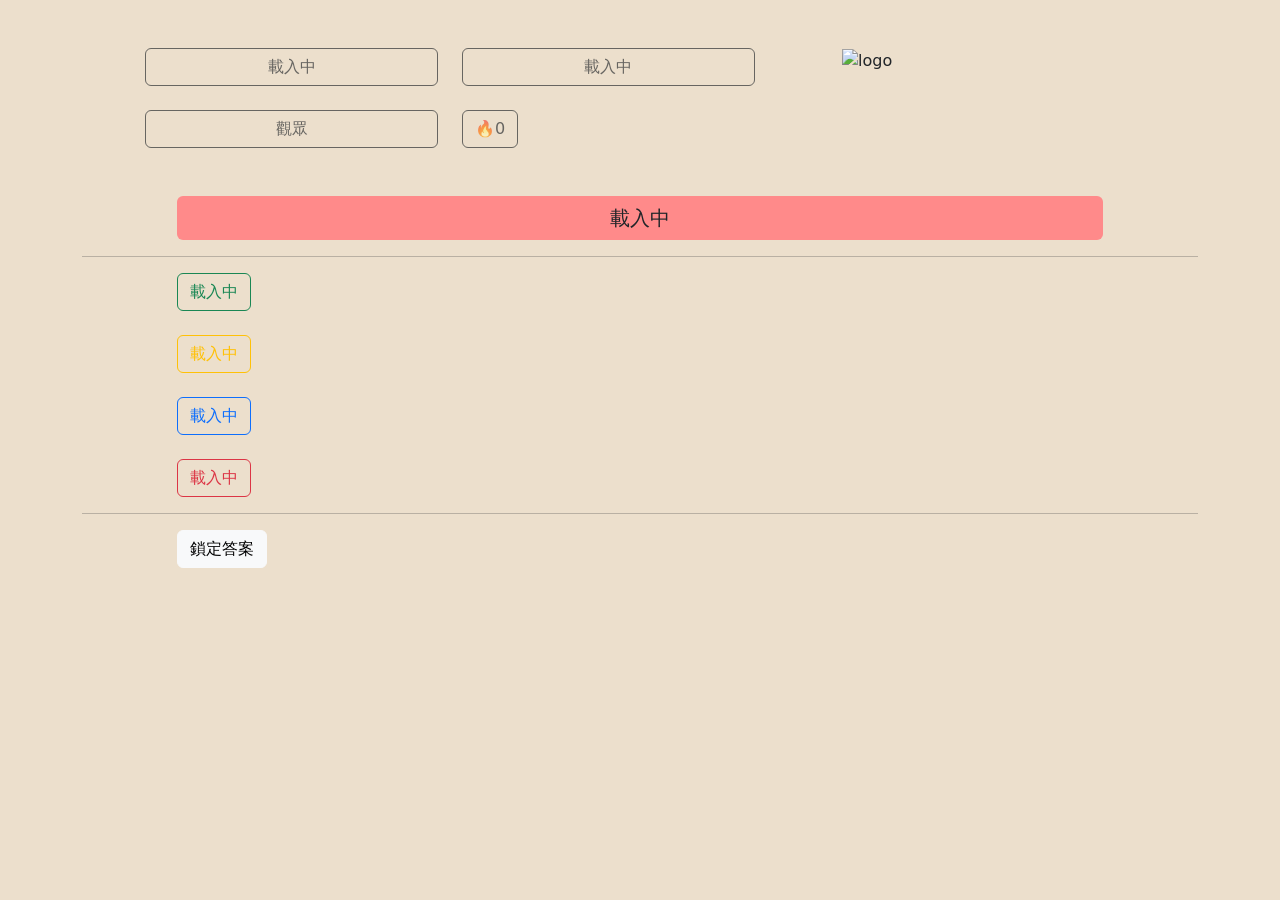
==== public/player-joystick.html @ 0f293c87 "first import from base project animated-spoon" ====
<!DOCTYPE html>
<html>
  <head>
    <meta charset="utf-8">
    <meta name="viewport" content="width=device-width, initial-scale=1">
    <title>Welcome to Firebase Hosting</title>
    <link href="https://cdn.jsdelivr.net/npm/bootstrap@5.3.3/dist/css/bootstrap.min.css" rel="stylesheet" integrity="sha384-QWTKZyjpPEjISv5WaRU9OFeRpok6YctnYmDr5pNlyT2bRjXh0JMhjY6hW+ALEwIH" crossorigin="anonymous">
    
    <!-- update the version number as needed -->
    <script defer src="/__/firebase/10.14.0/firebase-app-compat.js"></script>
    <!-- include only the Firebase features as you need -->
    <script defer src="/__/firebase/10.14.0/firebase-auth-compat.js"></script>
    <!-- <script defer src="/__/firebase/10.14.0/firebase-database-compat.js"></script> -->
    <script defer src="/__/firebase/10.14.0/firebase-firestore-compat.js"></script>
    <!-- <script defer src="/__/firebase/10.14.0/firebase-functions-compat.js"></script> -->
    <!-- <script defer src="/__/firebase/10.14.0/firebase-messaging-compat.js"></script> -->
    <!-- <script defer src="/__/firebase/10.14.0/firebase-storage-compat.js"></script> -->
    <!-- <script defer src="/__/firebase/10.14.0/firebase-analytics-compat.js"></script> -->
    <!-- <script defer src="/__/firebase/10.14.0/firebase-remote-config-compat.js"></script> -->
    <!-- <script defer src="/__/firebase/10.14.0/firebase-performance-compat.js"></script> -->
    <!-- 
      initialize the SDK after all desired features are loaded, set useEmulator to false
      to avoid connecting the SDK to running emulators.
    -->
    <script defer src="/__/firebase/init.js?useEmulator=true"></script>

    <style>
      body {
        background-color: #ECDFCC;
      }

      .logo {
        width: 120px;
        height: 120px;
      }

      .btn-meta {
        font-size: 1em;
        width: 100%;
      }

      .btn-category {
        font-size: 1em;
        width: 100%;
      }

      .btn-questionid {
        font-size: 1em;
        width: 100%;
      }

      .btn-desc {
        font-size: 1.25em;
        background-color: #FF8A8A;
        width: 100%;
      }

      .title2 {
        font-size: 1.5em;
      }

      .enter {
        font-size: 1.25em;
      }
    </style>
    <link rel="stylesheet" href="/css/player-joystick.css">
  </head>
  <body>
    <div class="container">
      <br><br>
      <div class="row">
        <div class="col-8">
          <div class="row">
            <div class="col-1"></div>
            <div class="col-5"><button class="btn btn-category disabled">載入中</button></div>
            <div class="col-5"><button class="btn btn-questionid disabled">載入中</button></div>
          </div>
          <br>
          <div class="row">
            <div class="col-1"></div>
            <div class="col-5"><button class="btn btn-meta disabled">觀眾</button></div>
            <div class="col-5"><button class="btn btn-correct disabled">🔥0</button></div>
          </div>
        </div>
        <div class="col-4">
          <img src="/asset/logo.png" alt="logo" class="logo">
        </div>
      </div>
      <br><br>
      <div class="row">
        <div class="col-1"></div>
        <div class="col-10"><button class="btn btn-desc">載入中</button></div>
        <div class="col-1"></div>
      </div>
      <hr>
      <div class="row">
        <div class="col-1"></div>
        <div class="col-10">
          <input type="radio" class="btn-check" name="options-outlined" id="option1" autocomplete="off" value="A">
          <label class="btn btn-outline-success radio-option radio-option1" for="option1">載入中</label>
        </div>
        <div class="col-1"></div>
      </div>
      <br>
      <div class="row">
        <div class="col-1"></div>
        <div class="col-10">
          <input type="radio" class="btn-check" name="options-outlined" id="option2" autocomplete="off" value="B">
          <label class="btn btn-outline-warning radio-option radio-option2" for="option2">載入中</label>
        </div>
        <div class="col-1"></div>
      </div>
      <br>
      <div class="row">
        <div class="col-1"></div>
        <div class="col-10">
          <input type="radio" class="btn-check" name="options-outlined" id="option3" autocomplete="off" value="C">
          <label class="btn btn-outline-primary radio-option radio-option3" for="option3">載入中</label>
        </div>
        <div class="col-1"></div>
      </div>
      <br>
      <div class="row">
        <div class="col-1"></div>
        <div class="col-10">
          <input type="radio" class="btn-check" name="options-outlined" id="option4" autocomplete="off" value="D">
          <label class="btn btn-outline-danger radio-option radio-option4" for="option4">載入中</label>
        </div>
        <div class="col-1"></div>
      </div>
      <hr>
      <div class="row">
        <div class="col-1">
          <button class="btn d-none" id="uid"></button>
        </div>
        <div class="col-10"><button class="btn btn-light btn-send" onclick="saveAnswer()">鎖定答案</button></div>
        <div class="col-1"></div>
      </div>
    </div>

    <script>
      document.addEventListener('DOMContentLoaded', function() {
        const loadEl = document.querySelector('#load');

        // 讀取題目，更新 UI
        updateUI();

        // // 🔥🔥🔥🔥🔥🔥🔥🔥🔥🔥🔥🔥🔥🔥🔥🔥🔥🔥🔥🔥🔥🔥🔥🔥🔥🔥🔥🔥🔥🔥🔥
        // // The Firebase SDK is initialized and available here!
        //
        // firebase.database().ref('/path/to/ref').on('value', snapshot => { });
        // firebase.functions().httpsCallable('yourFunction')().then(() => { });
        // firebase.messaging().requestPermission().then(() => { });
        // firebase.storage().ref('/path/to/ref').getDownloadURL().then(() => { });
        // firebase.analytics(); // call to activate
        // firebase.analytics().logEvent('tutorial_completed');
        // firebase.performance(); // call to activate
        //
        // // 🔥🔥🔥🔥🔥🔥🔥🔥🔥🔥🔥🔥🔥🔥🔥🔥🔥🔥🔥🔥🔥🔥🔥🔥🔥🔥🔥🔥🔥🔥🔥

        

        // Listen for Authentication State Changes
        firebase.auth().onAuthStateChanged((user) => {
          if (user) {
            // User is signed in.
            const btnUid = document.querySelector('#uid')
            btnUid.innerHTML = user.uid

            // 是否可以作答
            updateLockdown()

            // 更新答題數
            updateCorrectUI(user.uid)
          } else {
            // No user is signed in.
            window.location = '/player-login.html'
          }
        }); 
      });
    </script>
    <script src="/js/player-joystick.js"></script>
    <script src="https://cdn.jsdelivr.net/npm/bootstrap@5.3.3/dist/js/bootstrap.bundle.min.js" integrity="sha384-YvpcrYf0tY3lHB60NNkmXc5s9fDVZLESaAA55NDzOxhy9GkcIdslK1eN7N6jIeHz" crossorigin="anonymous"></script>
  </body>
</html>
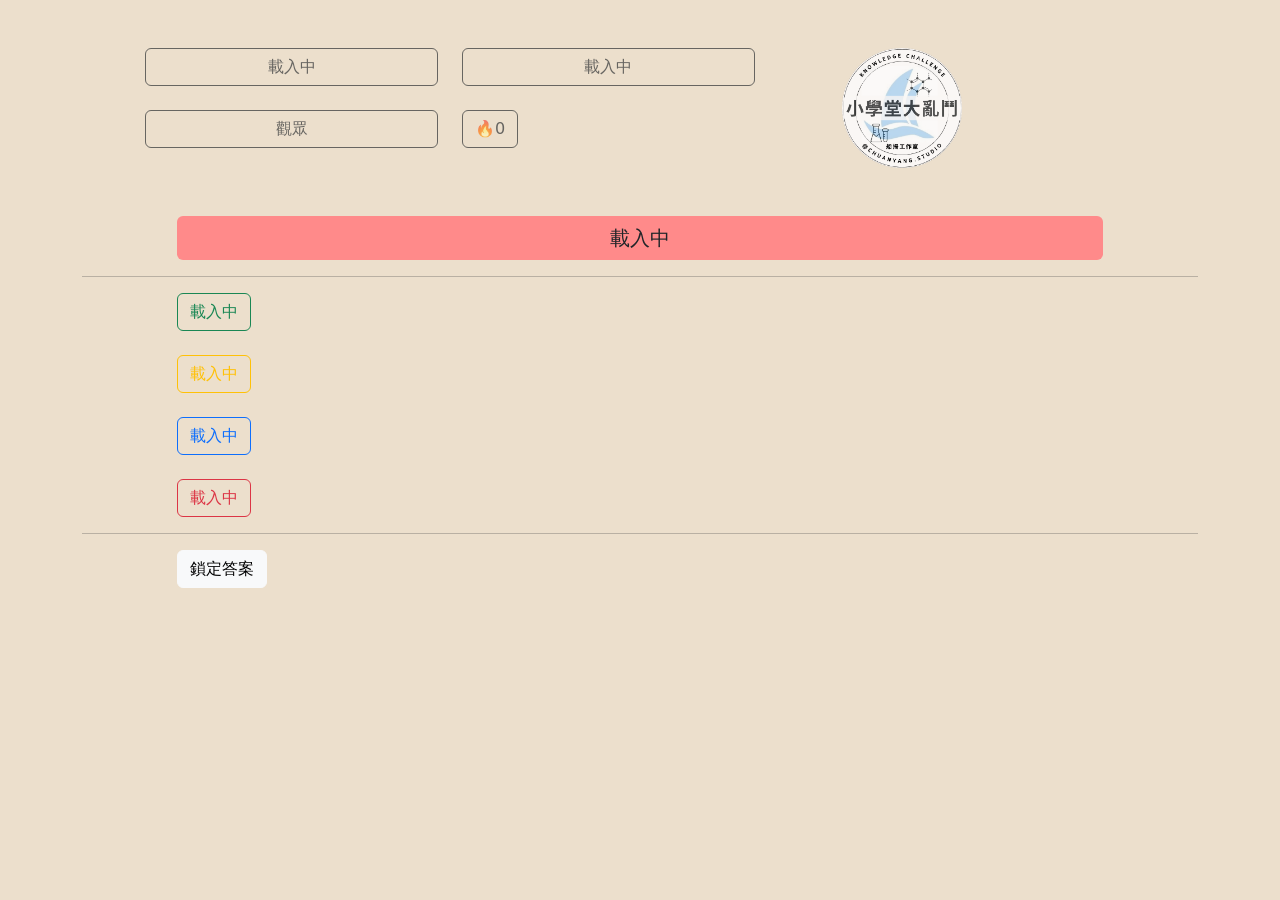
==== commit 83efa918: "綁定隊伍" ====
--- a/public/player-joystick.html
+++ b/public/player-joystick.html
@@ -83,7 +83,7 @@
           </div>
         </div>
         <div class="col-4">
-          <img src="/asset/logo.png" alt="logo" class="logo">
+          <img src="asset/christmas-background/logo.png" alt="logo" class="logo">
         </div>
       </div>
       <br><br>
@@ -182,4 +182,4 @@
     <script src="/js/player-joystick.js"></script>
     <script src="https://cdn.jsdelivr.net/npm/bootstrap@5.3.3/dist/js/bootstrap.bundle.min.js" integrity="sha384-YvpcrYf0tY3lHB60NNkmXc5s9fDVZLESaAA55NDzOxhy9GkcIdslK1eN7N6jIeHz" crossorigin="anonymous"></script>
   </body>
-</html>
+</html>
